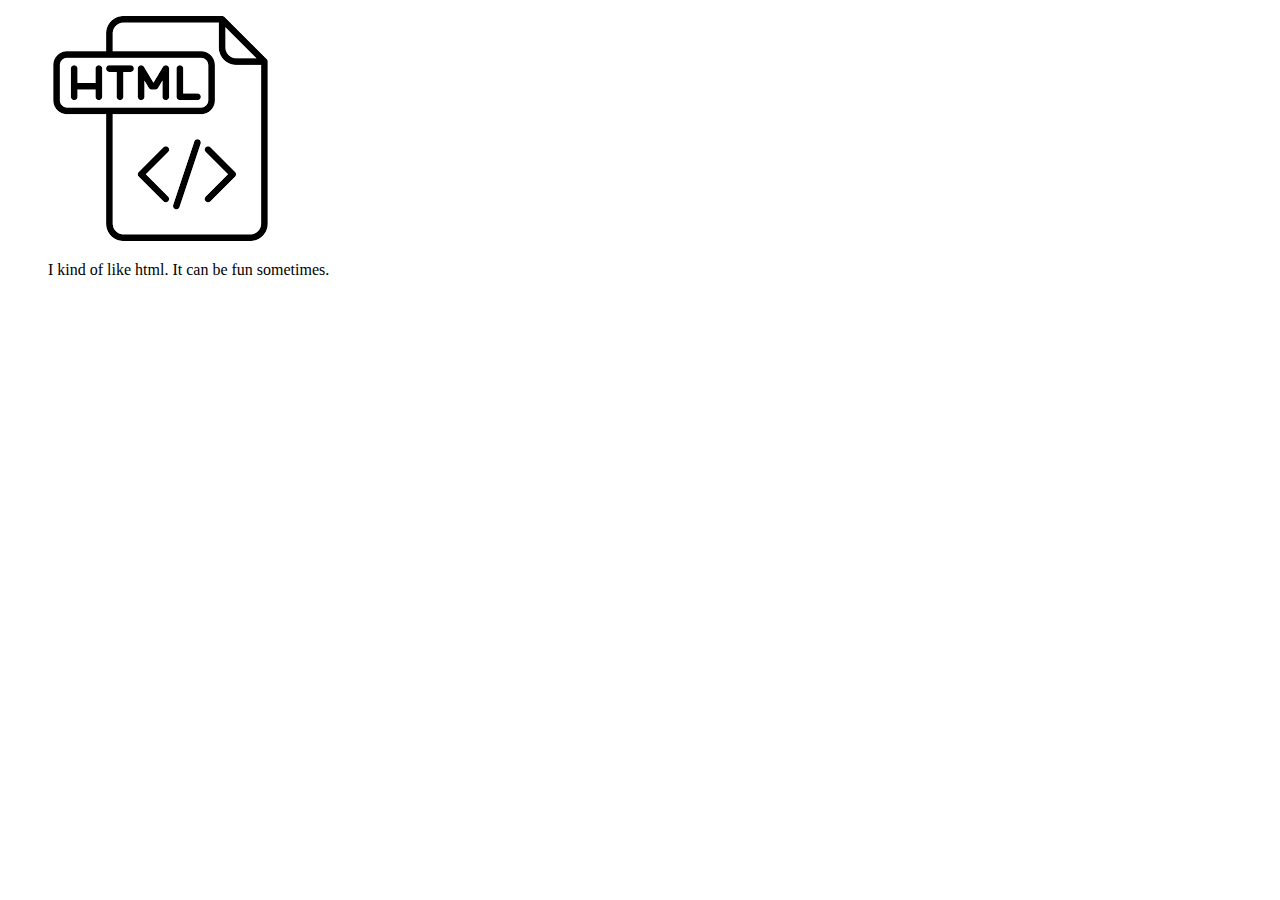
==== HTML-Basics_Lab/turn&talk.html @ 23163701 "created turn & talk file" ====
<!DOCTYPE html>
<html>
    <head>
        <title>Document</title>
    </head>

    <body>
        <figure>
            <img src="[data-uri]">
            <figcaption><p>I kind of like html. It can be fun sometimes.</p></figcaption>
        </figure>
    </body>
</html>
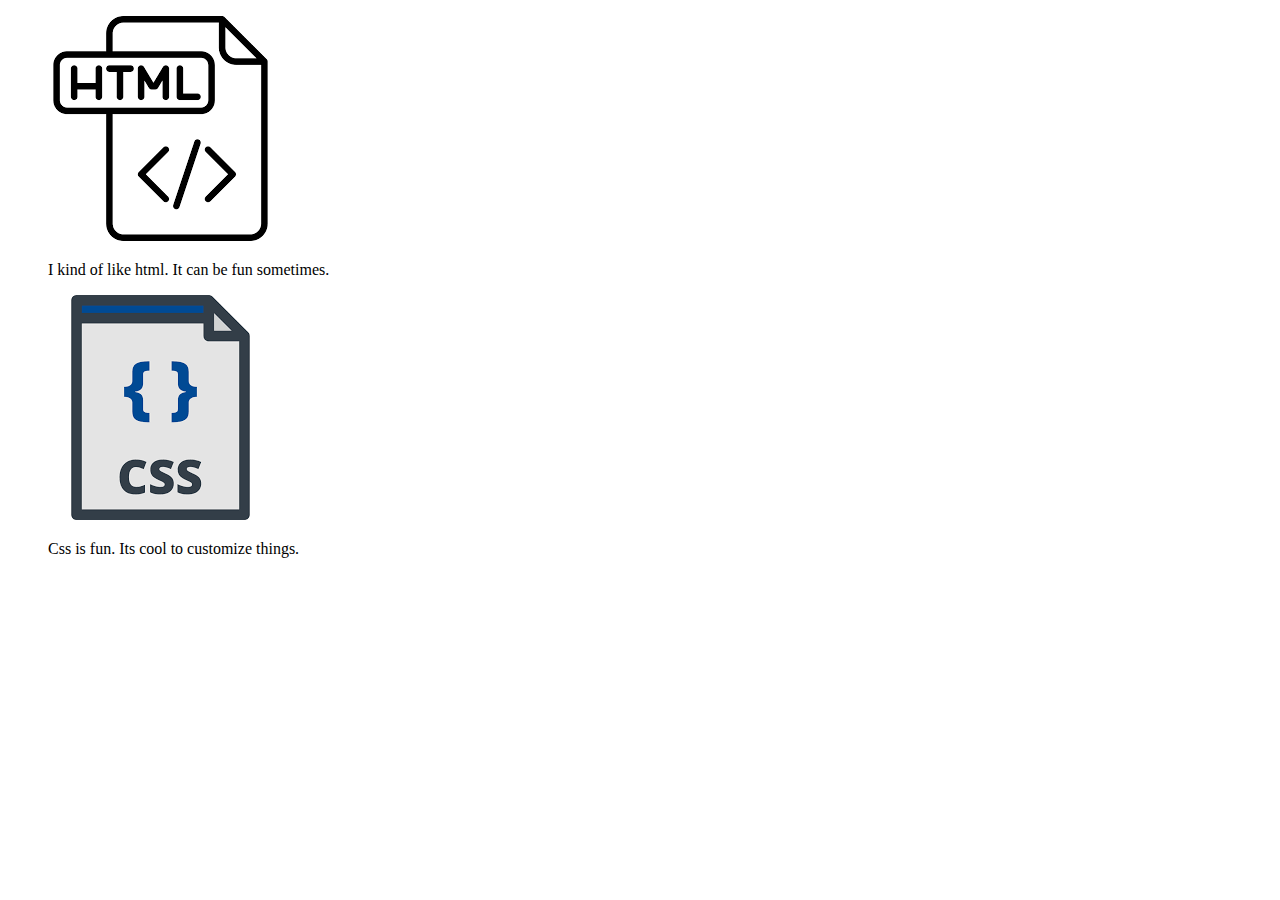
==== commit 54975291: "added css icon" ====
--- a/HTML-Basics_Lab/turn&talk.html
+++ b/HTML-Basics_Lab/turn&talk.html
@@ -66,6 +66,8 @@
             iNlxjNNOmnKcv+Dheleajgjc+lgtFXbBxVjmfrWvUUG6ikd+9Lyr3p83tsqk
             I3gUau49P6Njrm++nwoKZu/AdFcZanrMA94gAAAABJRU5ErkJggg==">
             <figcaption><p>I kind of like html. It can be fun sometimes.</p></figcaption>
+            <img alt="css-icon" src="./assets/css-icon.png">
+            <figcaption><p>Css is fun. Its cool to customize things.</p></figcaption>
         </figure>
     </body>
 </html>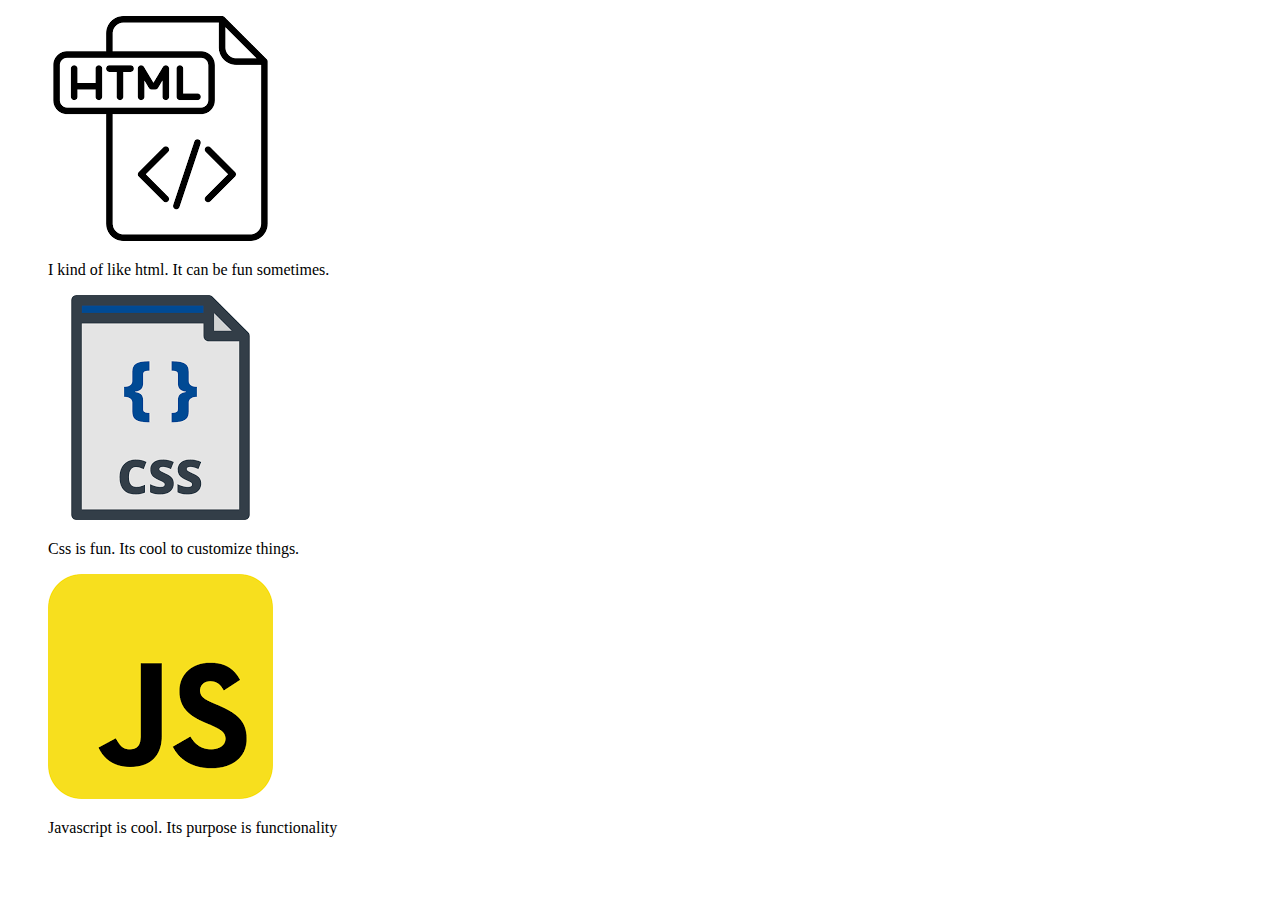
==== commit 84a31b0d: "added javascript icon" ====
--- a/HTML-Basics_Lab/turn&talk.html
+++ b/HTML-Basics_Lab/turn&talk.html
@@ -68,6 +68,8 @@
             <figcaption><p>I kind of like html. It can be fun sometimes.</p></figcaption>
             <img alt="css-icon" src="./assets/css-icon.png">
             <figcaption><p>Css is fun. Its cool to customize things.</p></figcaption>
+            <img src="./assets/javascript-icon.png">
+            <figcaption><p>Javascript is cool. Its purpose is functionality</p></figcaption>
         </figure>
     </body>
 </html>